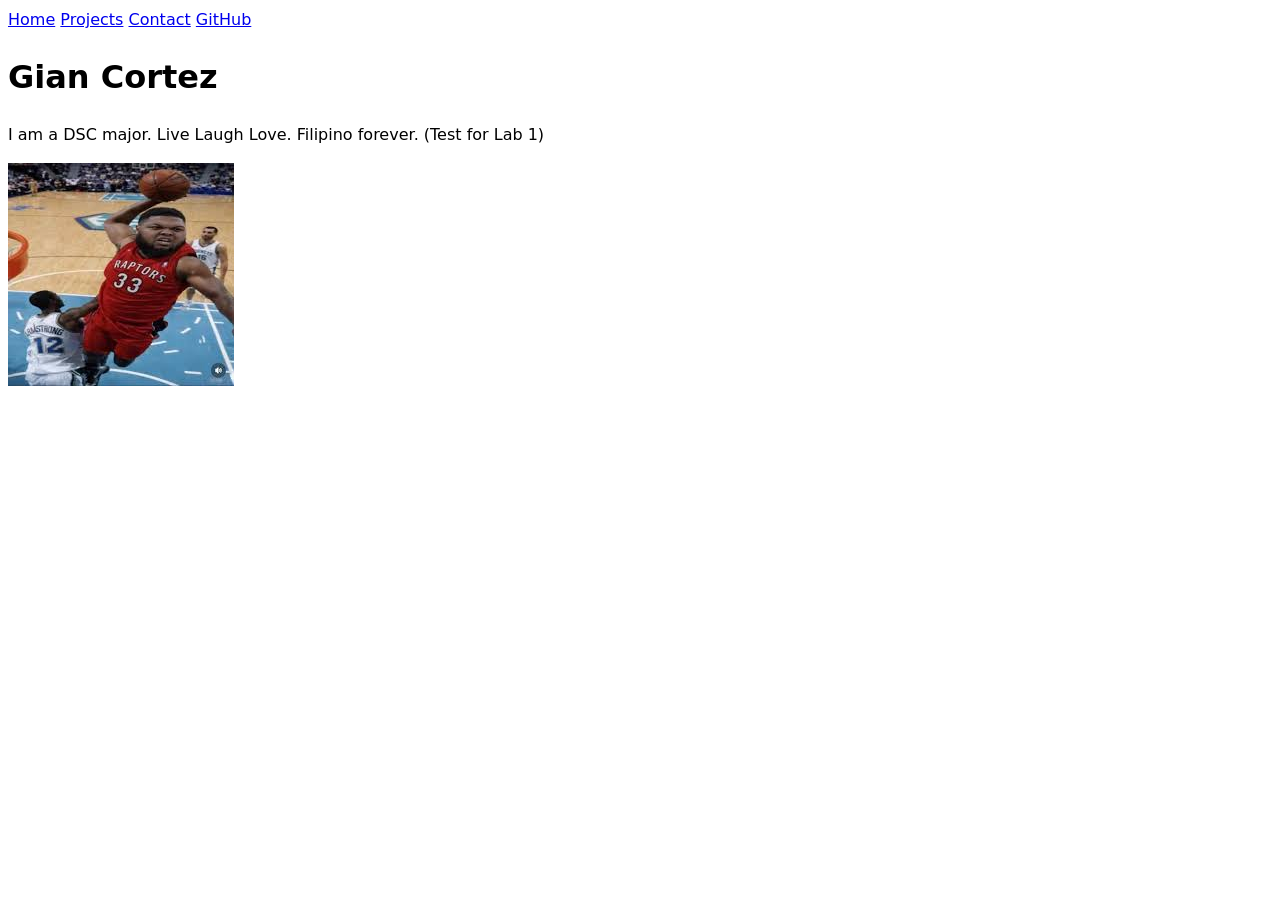
==== index.html @ 071c90bd "Update index.html" ====
<!DOCTYPE html>
<html lang="en">
<head>
    <meta charset="UTF-8">
    <meta name="viewport" content="width=device-width, initial-scale=1.0">
    <title>Gian Cortez: Personal site and portfolio</title>
    <link rel="stylesheet" href="style.css">
</head>
<body>
<nav>
  <a href="./">Home</a>
  <a href="projects/">Projects</a>
  <a href="contact/">Contact</a>
  <a href="https://github.com/gicortez" target="_blank">GitHub</a>
</nav>
    <h1>Gian Cortez</h1>
    <p> I am a DSC major. Live Laugh Love. Filipino forever. (Test for Lab 1)</p>
    <img src="images/Druski-dunk.jpeg" alt="One of my favorite basketball players dunking">
</body>

</html>
---- style.css ----
body {
  /* Set line height to 1.5 times the font size
	   and use the OS’s UI font as the website font
	 */
  font: 100%/1.5 system-ui;
}
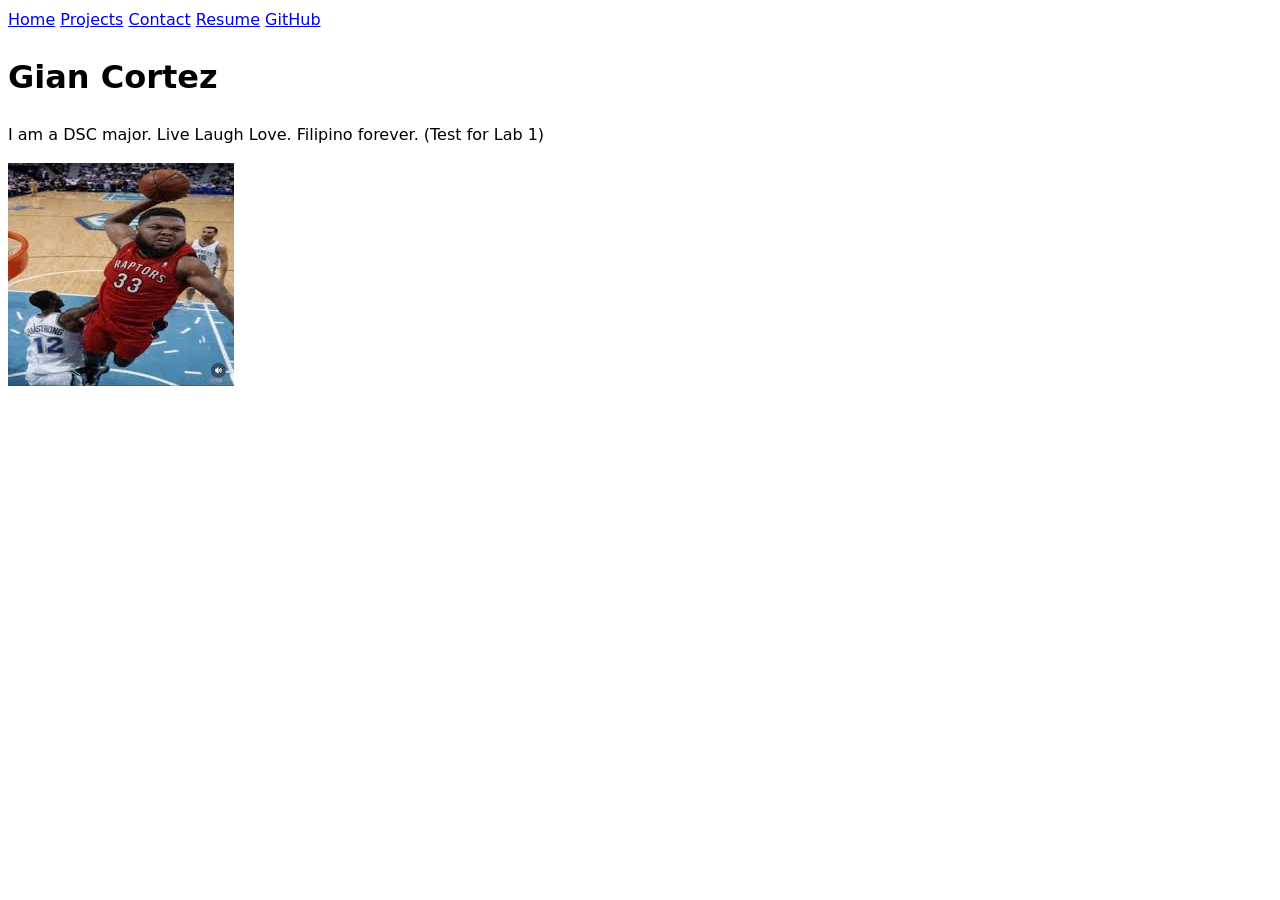
==== commit 2f01b653: "Add resume button to homepage" ====
--- a/index.html
+++ b/index.html
@@ -11,6 +11,7 @@
   <a href="./">Home</a>
   <a href="projects/">Projects</a>
   <a href="contact/">Contact</a>
+  <a href="resume/">Resume</a>
   <a href="https://github.com/gicortez" target="_blank">GitHub</a>
 </nav>
     <h1>Gian Cortez</h1>
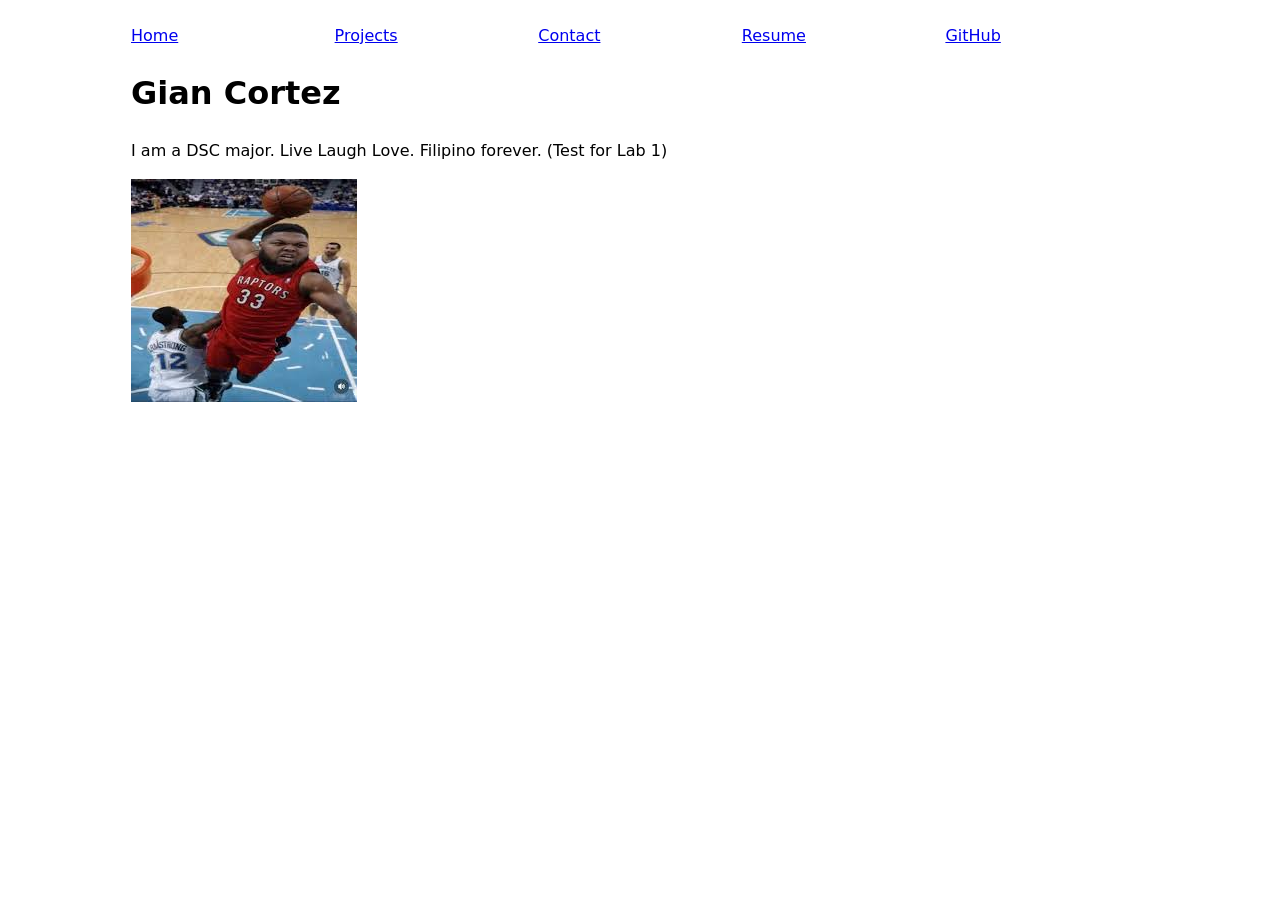
==== commit 9ba929c2: "Adding "class="current""" ====
--- a/index.html
+++ b/index.html
@@ -8,7 +8,7 @@
 </head>
 <body>
 <nav>
-  <a href="./">Home</a>
+  <a href="./" class="current">Home</a>
   <a href="projects/">Projects</a>
   <a href="contact/">Contact</a>
   <a href="resume/">Resume</a>
--- a/style.css
+++ b/style.css
@@ -3,4 +3,14 @@
 	   and use the OS’s UI font as the website font
 	 */
   font: 100%/1.5 system-ui;
-}+  max-width: 100ch;
+	margin-inline: auto;
+	padding: 1em;
+}
+nav {
+  display: flex;
+}
+
+nav a {
+  flex: 1;
+}
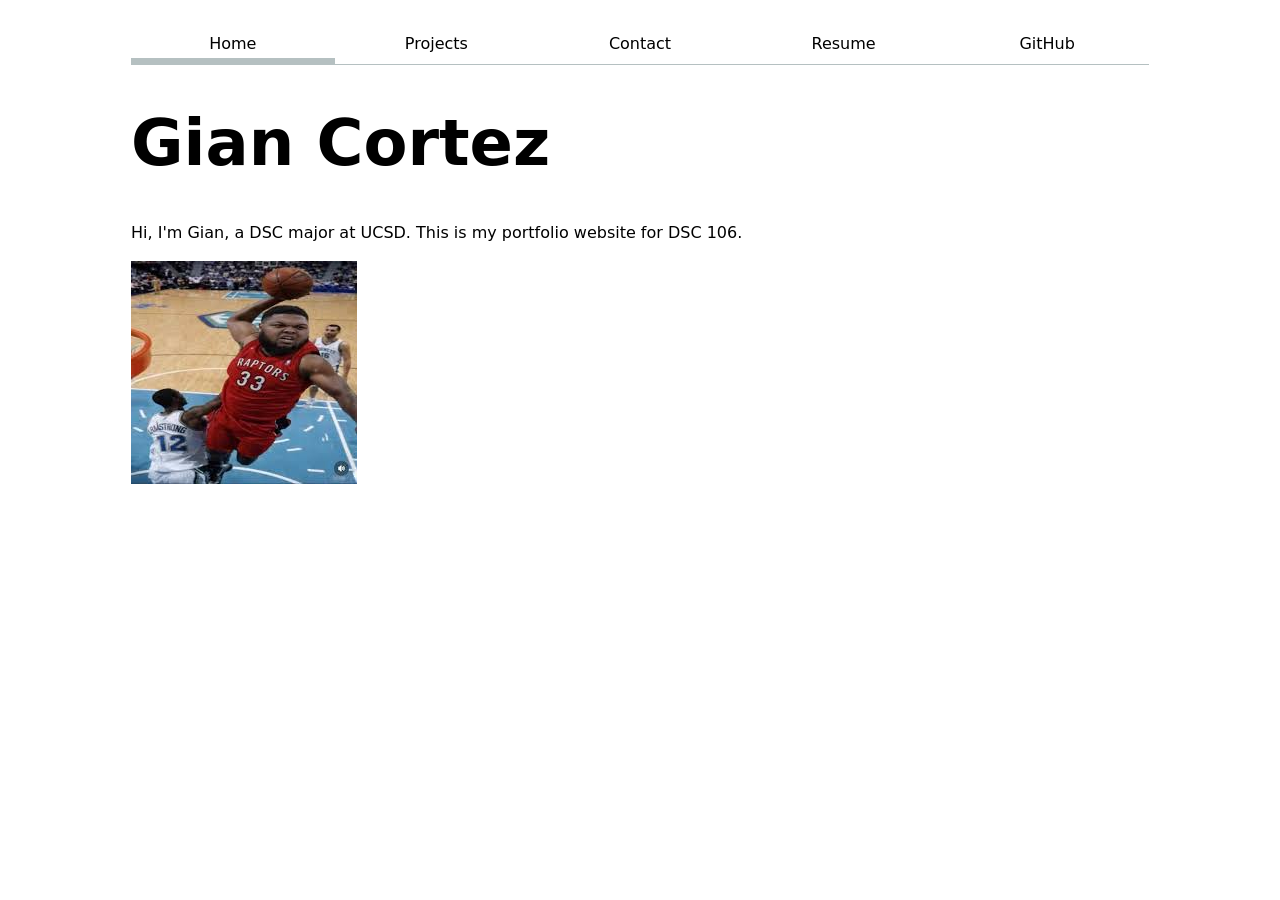
==== commit 41d256f9: "Update index.html" ====
--- a/index.html
+++ b/index.html
@@ -15,7 +15,7 @@
   <a href="https://github.com/gicortez" target="_blank">GitHub</a>
 </nav>
     <h1>Gian Cortez</h1>
-    <p> I am a DSC major. Live Laugh Love. Filipino forever. (Test for Lab 1)</p>
+    <p> Hi, I'm Gian, a DSC major at UCSD. This is my portfolio website for DSC 106.</p>
     <img src="images/Druski-dunk.jpeg" alt="One of my favorite basketball players dunking">
 </body>
 
--- a/style.css
+++ b/style.css
@@ -7,10 +7,107 @@
 	margin-inline: auto;
 	padding: 1em;
 }
+
+html {
+  --color-accent: oklch(78% 30% 235);
+  accent-color: var(--color-accent);
+}
+
 nav {
   display: flex;
+  margin-bottom: 1em;                                  
+  border-bottom: 1px solid oklch(80% 3% 200);          
 }
 
 nav a {
   flex: 1;
+  text-decoration: none;                               
+  color: inherit;                                      
+  text-align: center;                                  
+  padding: 0.5em;                                      
 }
+
+nav a.current {
+  border-bottom: 0.4em solid oklch(80% 3% 200);        
+  padding-bottom: 0.1em;                               
+}
+
+nav a:hover {
+  border-bottom: 0.4em solid var(--color-accent);
+  padding-bottom: 0.1em;
+  background-color: oklch(from var(--color-accent) 95% 10% h);
+}
+
+input,
+textarea,
+button {
+  font: inherit;
+}
+
+form {
+  display: grid;
+  grid-template-columns: auto 1fr;
+  gap: 1em;
+}
+
+form label {
+  display: grid;
+  grid-template-columns: subgrid;
+  grid-column: 1 / -1;
+}
+
+form button {
+  grid-column: 1 / -1;
+}
+.projects {
+  display: grid;
+  grid-template-columns: repeat(auto-fill, minmax(15em, 1fr));
+}
+
+.projects {
+  gap: 1em;
+}
+
+.projects article {
+  display: grid;
+  grid-template-rows: subgrid;
+  grid-row: span 3;
+  gap: 1em;
+}
+
+.projects h2 {
+  margin: 0;
+}
+
+h1 {
+  font-size: 400%;
+}
+
+h1, h2, h3, h4, h5, h6 {
+  line-height: 1.1;
+  text-wrap: balance;
+}
+
+/* ===== Resume page ===== */
+
+/* Section titles (Education, Professional Experience) */
+section h2 {
+  border-bottom: 2px solid var(--color-accent);
+  padding-bottom: 0.2em;
+  margin-top: 1.5em;
+}
+
+/* Space between each school or job */
+section article {
+  margin-block: 1.5em;
+}
+
+section article h3 {
+  margin: 0;
+}
+
+/* Job titles and dates: smaller gray text */
+section article header p {
+  margin: 0;
+  color: dimgray;
+}
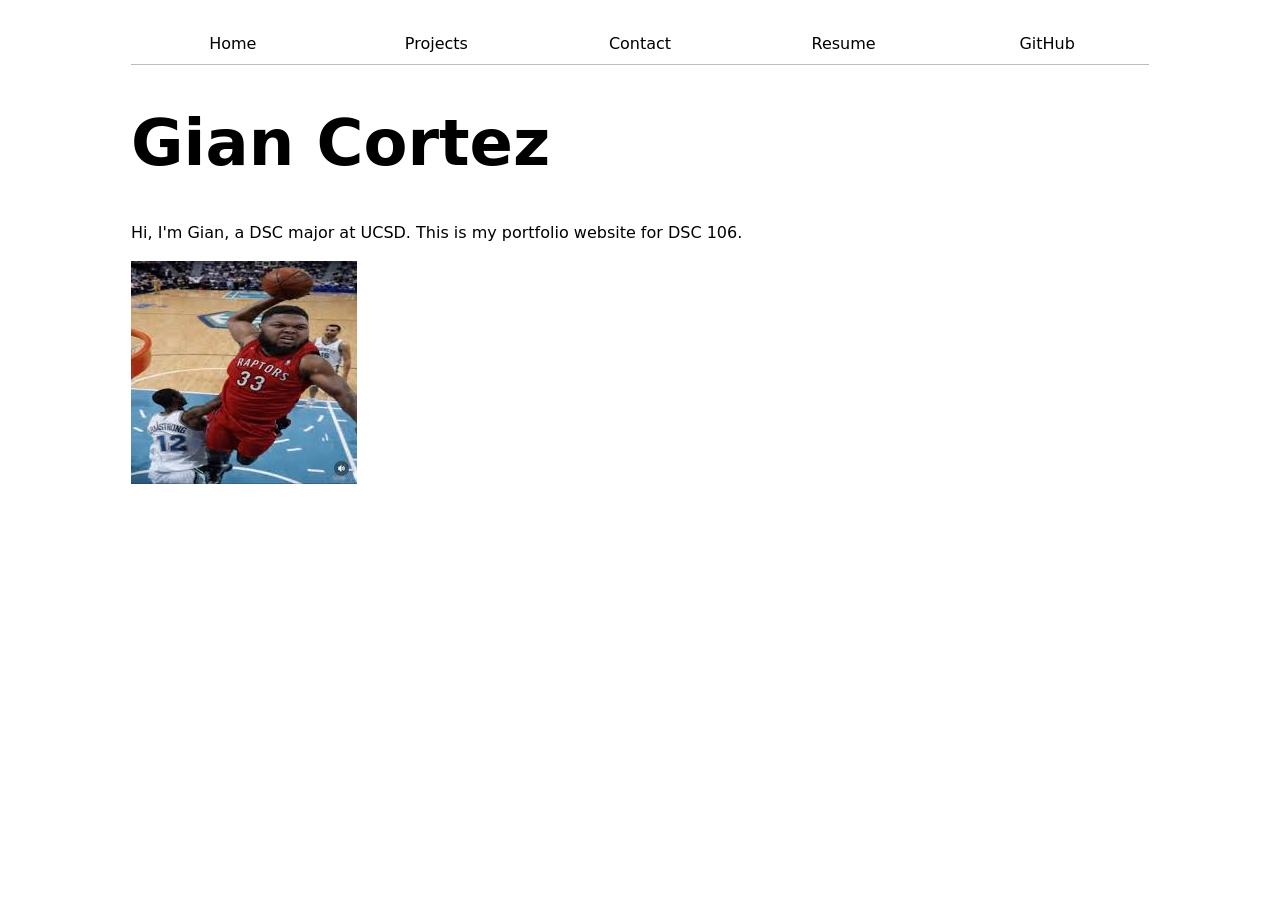
==== commit 72544d98: "remove class="current"" ====
--- a/index.html
+++ b/index.html
@@ -5,10 +5,11 @@
     <meta name="viewport" content="width=device-width, initial-scale=1.0">
     <title>Gian Cortez: Personal site and portfolio</title>
     <link rel="stylesheet" href="style.css">
+    <script src="global.js" type="module"></script>
 </head>
 <body>
 <nav>
-  <a href="./" class="current">Home</a>
+  <a href="./">Home</a>
   <a href="projects/">Projects</a>
   <a href="contact/">Contact</a>
   <a href="resume/">Resume</a>
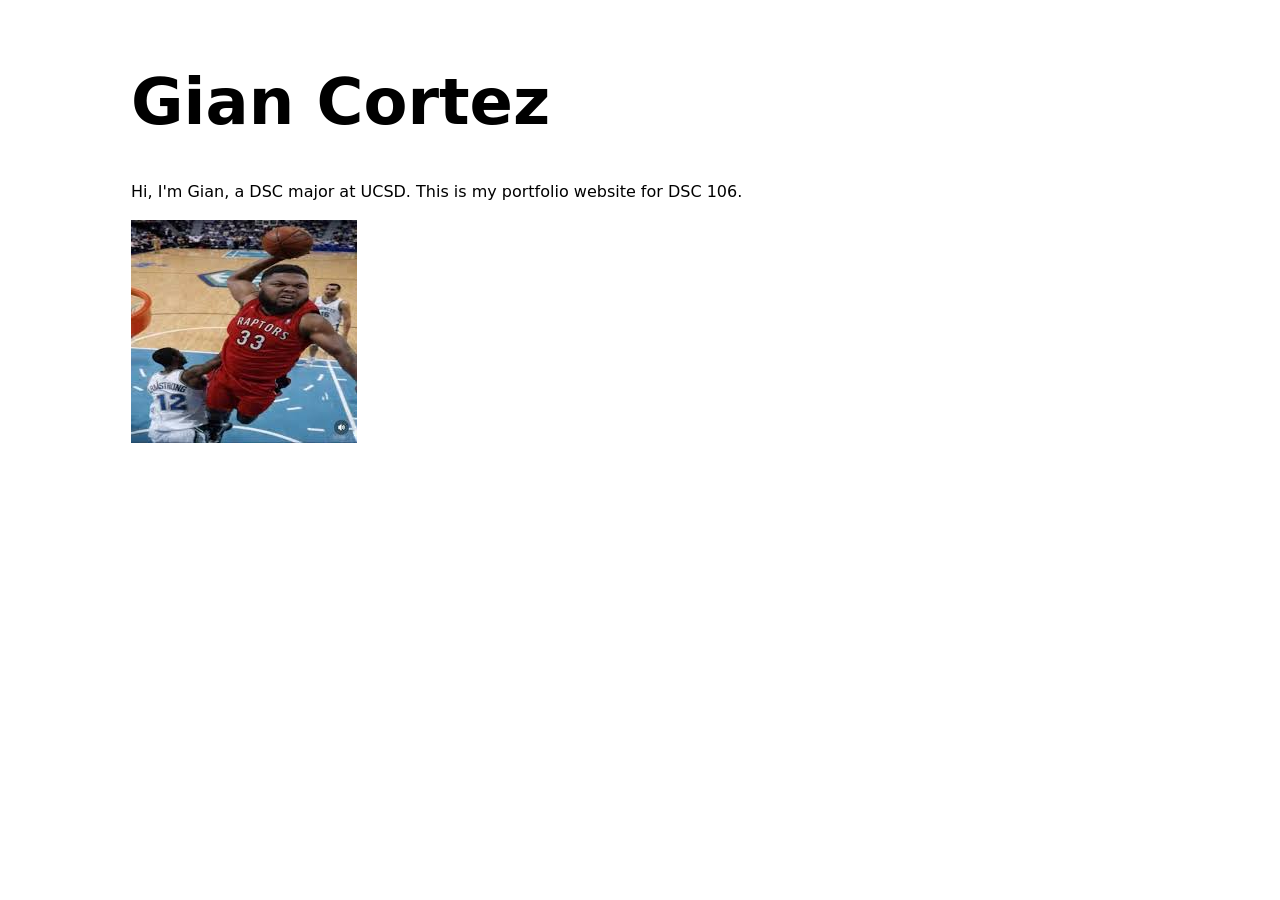
==== commit af3ea3bf: "remove <nav>" ====
--- a/index.html
+++ b/index.html
@@ -8,13 +8,6 @@
     <script src="global.js" type="module"></script>
 </head>
 <body>
-<nav>
-  <a href="./">Home</a>
-  <a href="projects/">Projects</a>
-  <a href="contact/">Contact</a>
-  <a href="resume/">Resume</a>
-  <a href="https://github.com/gicortez" target="_blank">GitHub</a>
-</nav>
     <h1>Gian Cortez</h1>
     <p> Hi, I'm Gian, a DSC major at UCSD. This is my portfolio website for DSC 106.</p>
     <img src="images/Druski-dunk.jpeg" alt="One of my favorite basketball players dunking">
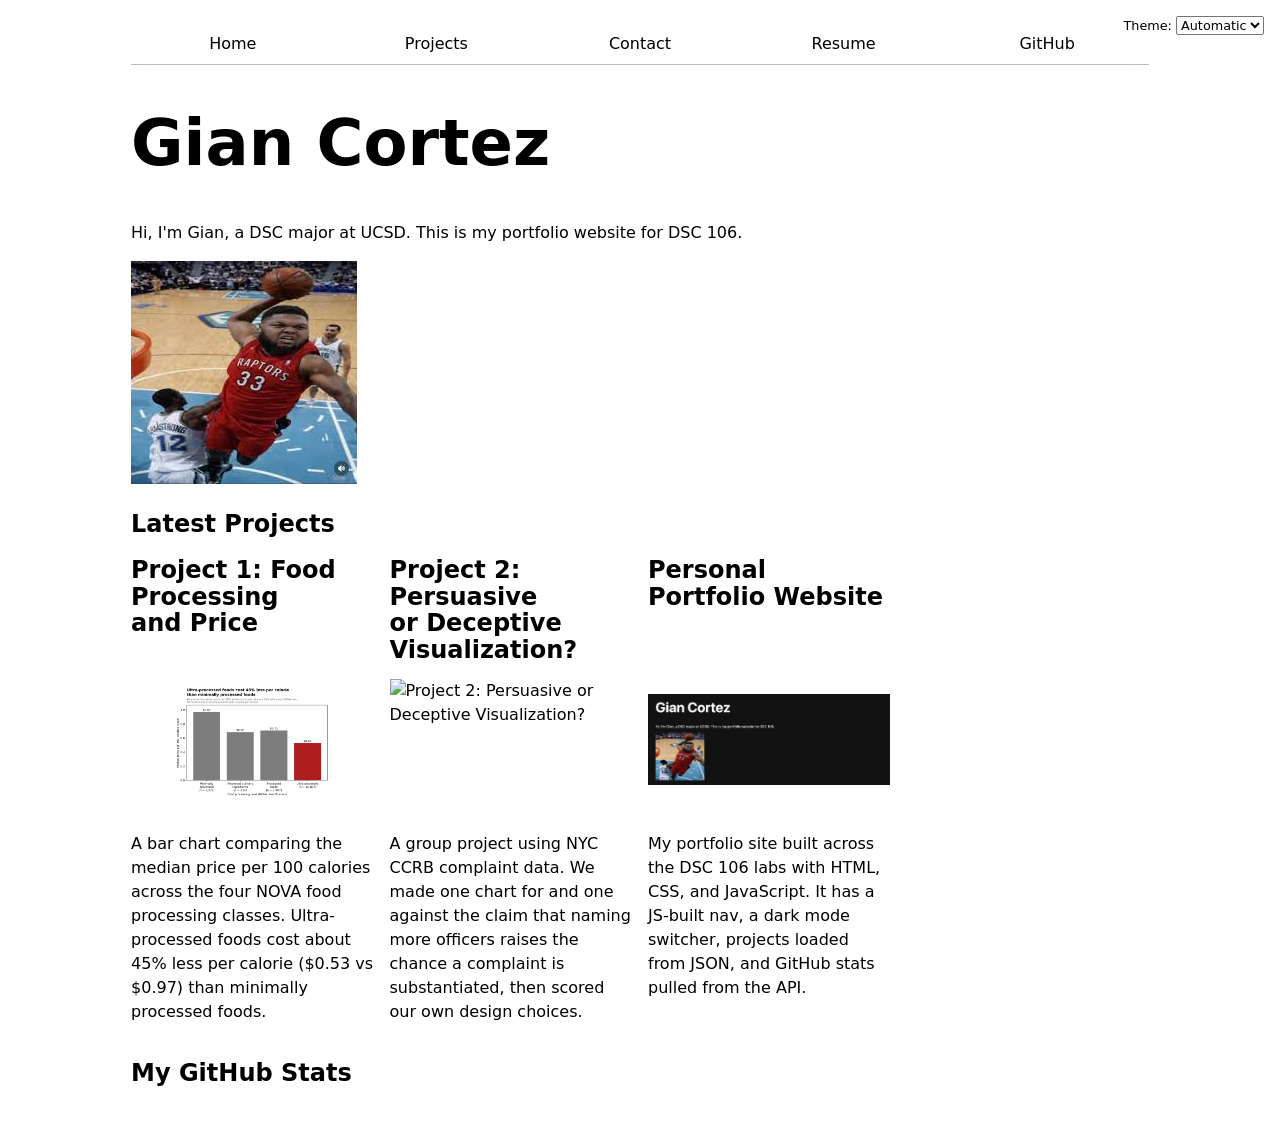
==== commit fbdc8abe: "Lab 4: projects from JSON, GitHub stats, screenshots/images" ====
--- a/index.html
+++ b/index.html
@@ -6,11 +6,17 @@
     <title>Gian Cortez: Personal site and portfolio</title>
     <link rel="stylesheet" href="style.css">
     <script src="global.js" type="module"></script>
+    <script src="index.js" type="module" defer></script>
 </head>
 <body>
     <h1>Gian Cortez</h1>
     <p> Hi, I'm Gian, a DSC major at UCSD. This is my portfolio website for DSC 106.</p>
     <img src="images/Druski-dunk.jpeg" alt="One of my favorite basketball players dunking">
+    <h2>Latest Projects</h2>
+   <div class="projects">
+   </div>
+   <h2>My GitHub Stats</h2>
+   <div id="profile-stats"></div>
 </body>
 
 </html>
--- a/style.css
+++ b/style.css
@@ -11,9 +11,11 @@
 html {
   --color-accent: oklch(78% 30% 235);
   accent-color: var(--color-accent);
+	color-scheme: light dark;
 }
 
 nav {
+  --border-color: oklch(50% 10% 200 / 40%);
   display: flex;
   margin-bottom: 1em;                                  
   border-bottom: 1px solid oklch(80% 3% 200);          
@@ -35,7 +37,7 @@
 nav a:hover {
   border-bottom: 0.4em solid var(--color-accent);
   padding-bottom: 0.1em;
-  background-color: oklch(from var(--color-accent) 95% 10% h);
+  background-color: color-mix(in oklch, var(--color-accent), canvas 85%);
 }
 
 input,
@@ -111,3 +113,35 @@
   margin: 0;
   color: dimgray;
 }
+
+.color-scheme {
+  position: absolute;
+  top: 1rem;
+  right: 1rem;
+  font-size: 80%;
+  font-family: inherit;
+}
+
+select {
+  font: inherit;
+}
+
+#profile-stats dl {
+  display: grid;
+  grid-template-columns: repeat(4, 1fr);
+}
+
+#profile-stats dt {
+  grid-row: 1;
+}
+
+#profile-stats dd {
+  grid-row: 2;
+  margin: 0;
+}
+
+.projects img {
+  width: 100%;
+  aspect-ratio: 2 / 1;
+  object-fit: contain;
+}
